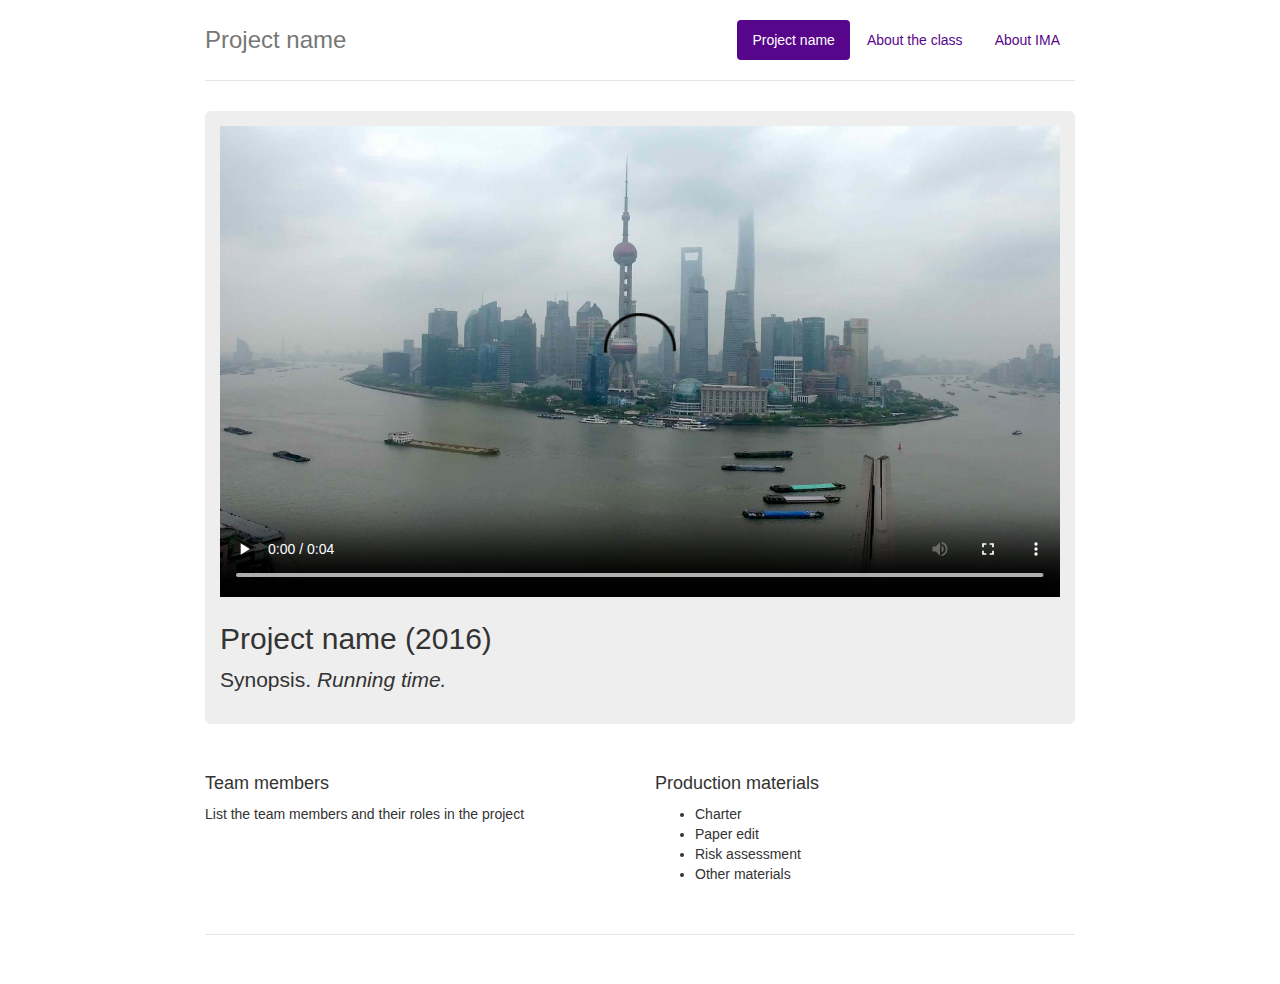
==== index.html @ 880a502f "First commit" ====
<!DOCTYPE html>
<html lang="en">
  <head>
    <meta charset="utf-8">
    <meta http-equiv="X-UA-Compatible" content="IE=edge">
    <meta name="viewport" content="width=device-width, initial-scale=1">
    <!-- The above 3 meta tags *must* come first in the head; any other head content must come *after* these tags -->
    <meta name="description" content="">
    <meta name="author" content="">

    <title>Class Project - Unmanned Aerial Storytelling</title>

    <!-- Custom styles for this template -->
    <link href="css/uas-template.css" rel="stylesheet">

    <!-- Bootstrap core CSS -->
    <link href="css/bootstrap.css" rel="stylesheet">
    <script src="js/popcorn-complete.js"></script>

  </head>

  <body>

    <div class="container">
      <div class="header clearfix">
        <nav>
          <ul class="nav nav-pills pull-right">
            <li role="presentation" class="active"><a href="#">Project name</a></li>
            <li role="presentation"><a href="http://ima.nyu.sh/unmanned-aerial-storytelling/">About the class</a></li>
            <li role="presentation"><a href="http://ima.nyu.sh">About IMA</a></li>
          </ul>
        </nav>
        <h3 class="text-muted">Project name</h3>
      </div>

<!--The video container -->

      <div class="jumbotron">
    
        <div id="popcorn-container">

<!--The empty DIV is where Popcorn stuff will go -->

 
         <div id="popcorn-area">
          </div>

          <video id="uas-video" controls style="width:100%;" poster="img/poster.jpg">
            <source src="video/placeholder.mp4" type="video/mp4"/>
            <source src="video/placeholder.webm" type="video/webm"/>
          </video>

          <h2>Project name (2016)</h2>
          <p class="lead">Synopsis. <em>Running time.</em></p>

        </div>

      </div>

<!--Below the video container -->

      <div class="row marketing">
        <div class="col-lg-6">
          <h4>Team members</h4>
          <p>List the team members and their roles in the project</p>

        </div>

        <div class="col-lg-6">
          <h4>Production materials</h4>
          <ul>
            <li>Charter</li>
            <li>Paper edit</li>
            <li>Risk assessment</li>
            <li>Other materials</li>
          </ul>
        </div>
      </div>

      <footer class="footer">
        <p></p>
      </footer>

    </div> <!-- /container -->


  </body>

  <script>
document.addEventListener("DOMContentLoaded", function () {
    var pop = Popcorn("#uas-video");
    
  pop.image({
    start:'1', // Our start time in seconds
    end:'4', // Our end time in seconds
    src: "img/poster.jpg",
    target: "popcorn-area",
    effect: "flip", // Apply a CSS class to the target container
    /* applyclass: "flip, black, move_down", // Specify which CSS class */
  });

});
</script>

</html>
---- css/uas-template.css ----
/* Space out content a bit */
body {
  padding-top: 20px;
  padding-bottom: 20px;
}

/* Stuff to make Popcorn overlay work */

video {
  z-index: -1;
  -webkit-backface-visibility: hidden;
  width: 50%;
}

#popcorn-container {
}

#popcorn-sidebox {
  height: 100%;
  width: 50%;
  float: right;
  border: 1px solid black;
}
#popcorn-sidebox-full {
  min-height:100px;
  height: 100%;
  width: 100%;
  float: right;
  border: 1px solid black;
}
#popcorn-area {
  height: .1px;
  width: 100%;
}

#popcorn-sidebox img {
  z-index: 3;
  max-width: 100%;
}

#popcorn-sidebox-full img {
  z-index: 3;
  max-width: 100%;
}

#popcorn-area img {
  z-index: 3;
  max-width: 100%;
}
.extra-content {
  opacity: .5;
  -webkit-transition: all .5s ease-in-out;
  -moz-transition: all .5s ease-in-out;
  -o-transition: all .5s ease-in-out;
  transition: all .5s ease-in-out;
}

.full {
  width: 100%;
  height: 100%;
}

/* Everything but the jumbotron gets side spacing for mobile first views */
.header,
.marketing,
.footer {
  padding-right: 15px;
  padding-left: 15px;
}

/* Custom page header */
.header {
  padding-bottom: 20px;
  border-bottom: 1px solid #e5e5e5;
}
/* Make the masthead heading the same height as the navigation */
.header h3 {
  margin-top: 0;
  margin-bottom: 0;
  line-height: 40px;
}

/* Custom page footer */
.footer {
  padding-top: 19px;
  color: #777;
  border-top: 1px solid #e5e5e5;
}

/* Customize container */
@media (min-width: 768px) {
  .container {
    max-width: 900px;
  }
}
.container-narrow > hr {
  margin: 30px 0;
}

/* Main marketing message and sign up button */
.jumbotron {
  border-bottom: 1px solid #e5e5e5;

}
.jumbotron .btn {
  padding: 14px 24px;
  font-size: 21px;
}

/* Supporting marketing content */
.marketing {
  margin: 40px 0;
}
.marketing p + h4 {
  margin-top: 28px;
}

/* Responsive: Portrait tablets and up */
@media screen and (min-width: 768px) {
  /* Remove the padding we set earlier */
  .header,
  .marketing,
  .footer {
    padding-right: 0;
    padding-left: 0;
  }
  /* Space out the masthead */
  .header {
    margin-bottom: 30px;
  }
  /* Remove the bottom border on the jumbotron for visual effect */
  .jumbotron {
    border-bottom: 0;
  }
}
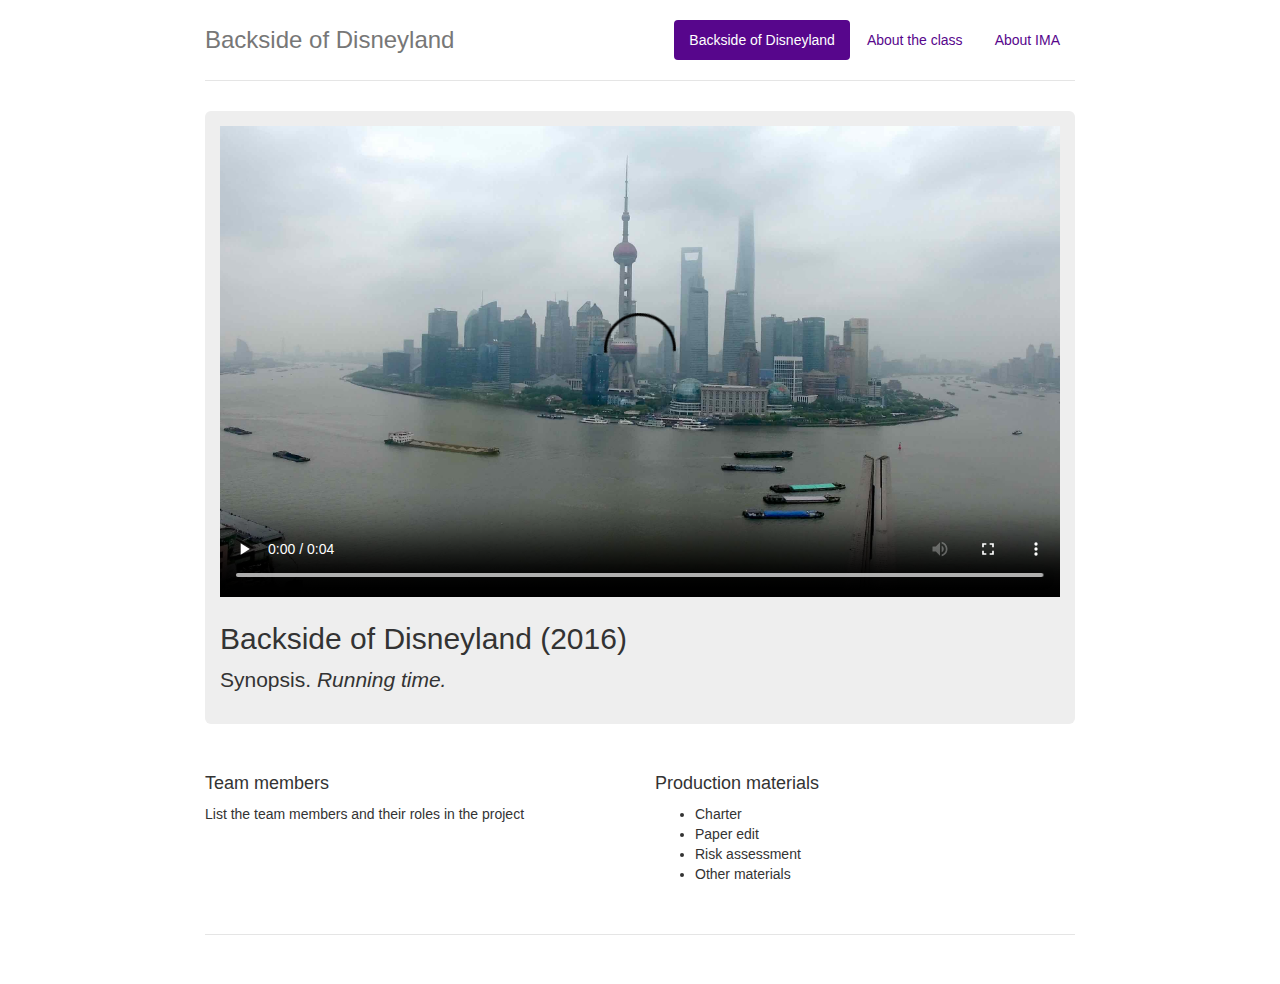
==== commit d9b936ae: "Changed the title of the project" ====
--- a/index.html
+++ b/index.html
@@ -9,7 +9,7 @@
     <meta name="description" content="">
     <meta name="author" content="">
 
-    <title>Class Project - Unmanned Aerial Storytelling</title>
+    <title>Backside of Disneyland - Unmanned Aerial Storytelling</title>
 
     <!-- Custom styles for this template -->
     <link href="css/uas-template.css" rel="stylesheet">
@@ -26,12 +26,12 @@
       <div class="header clearfix">
         <nav>
           <ul class="nav nav-pills pull-right">
-            <li role="presentation" class="active"><a href="#">Project name</a></li>
+            <li role="presentation" class="active"><a href="#">Backside of Disneyland</a></li>
             <li role="presentation"><a href="http://ima.nyu.sh/unmanned-aerial-storytelling/">About the class</a></li>
             <li role="presentation"><a href="http://ima.nyu.sh">About IMA</a></li>
           </ul>
         </nav>
-        <h3 class="text-muted">Project name</h3>
+        <h3 class="text-muted">Backside of Disneyland</h3>
       </div>
 
 <!--The video container -->
@@ -51,7 +51,7 @@
             <source src="video/placeholder.webm" type="video/webm"/>
           </video>
 
-          <h2>Project name (2016)</h2>
+          <h2>Backside of Disneyland (2016)</h2>
           <p class="lead">Synopsis. <em>Running time.</em></p>
 
         </div>
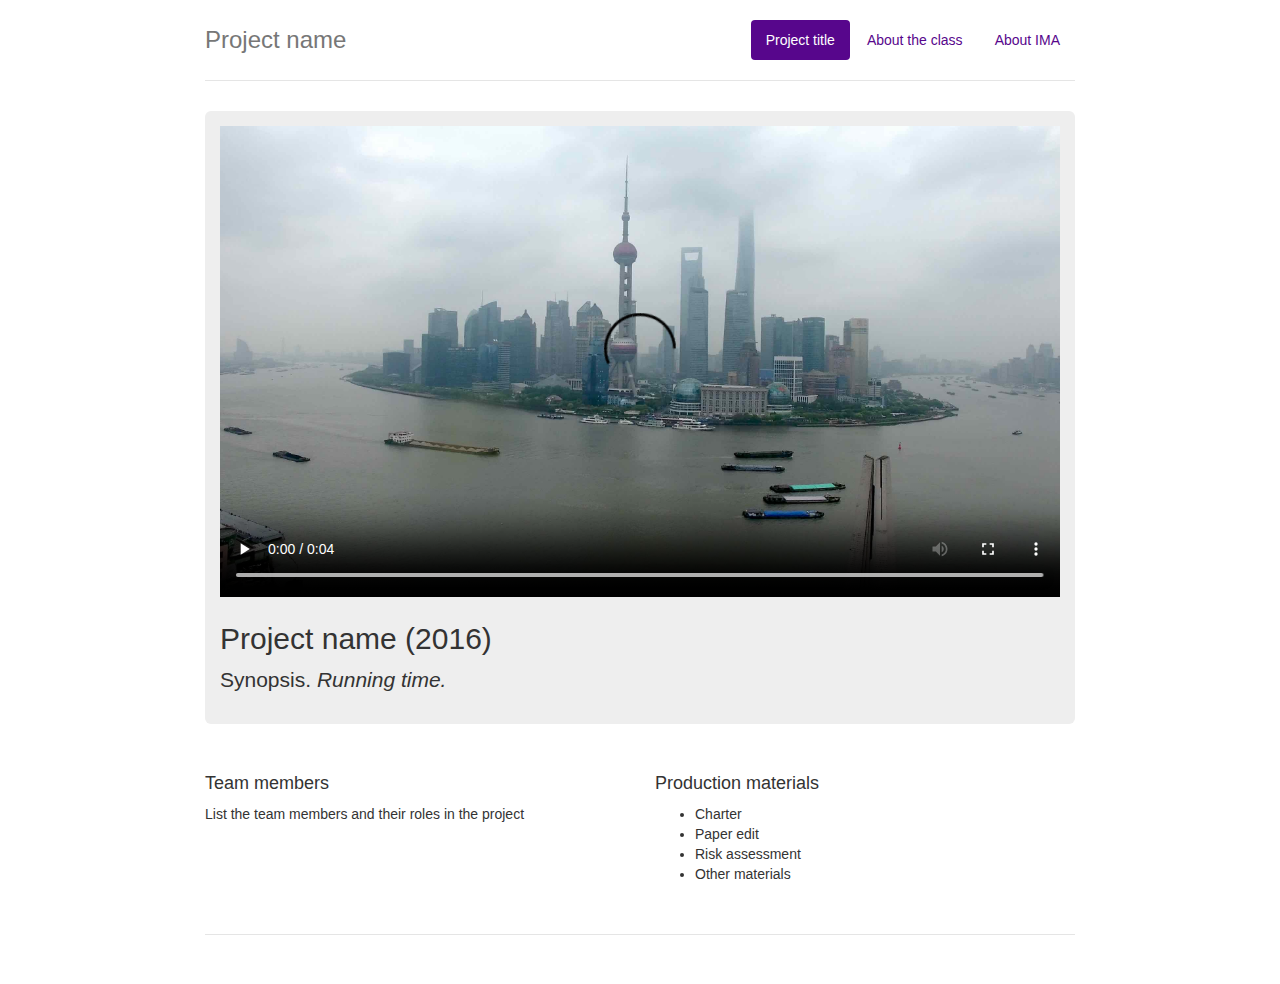
==== commit ea45c176: "Undid the customization" ====
--- a/index.html
+++ b/index.html
@@ -9,7 +9,7 @@
     <meta name="description" content="">
     <meta name="author" content="">
 
-    <title>Backside of Disneyland - Unmanned Aerial Storytelling</title>
+    <title>Final project - Unmanned Aerial Storytelling</title>
 
     <!-- Custom styles for this template -->
     <link href="css/uas-template.css" rel="stylesheet">
@@ -26,12 +26,12 @@
       <div class="header clearfix">
         <nav>
           <ul class="nav nav-pills pull-right">
-            <li role="presentation" class="active"><a href="#">Backside of Disneyland</a></li>
+            <li role="presentation" class="active"><a href="#">Project title</a></li>
             <li role="presentation"><a href="http://ima.nyu.sh/unmanned-aerial-storytelling/">About the class</a></li>
             <li role="presentation"><a href="http://ima.nyu.sh">About IMA</a></li>
           </ul>
         </nav>
-        <h3 class="text-muted">Backside of Disneyland</h3>
+        <h3 class="text-muted">Project name</h3>
       </div>
 
 <!--The video container -->
@@ -51,7 +51,7 @@
             <source src="video/placeholder.webm" type="video/webm"/>
           </video>
 
-          <h2>Backside of Disneyland (2016)</h2>
+          <h2>Project name (2016)</h2>
           <p class="lead">Synopsis. <em>Running time.</em></p>
 
         </div>
